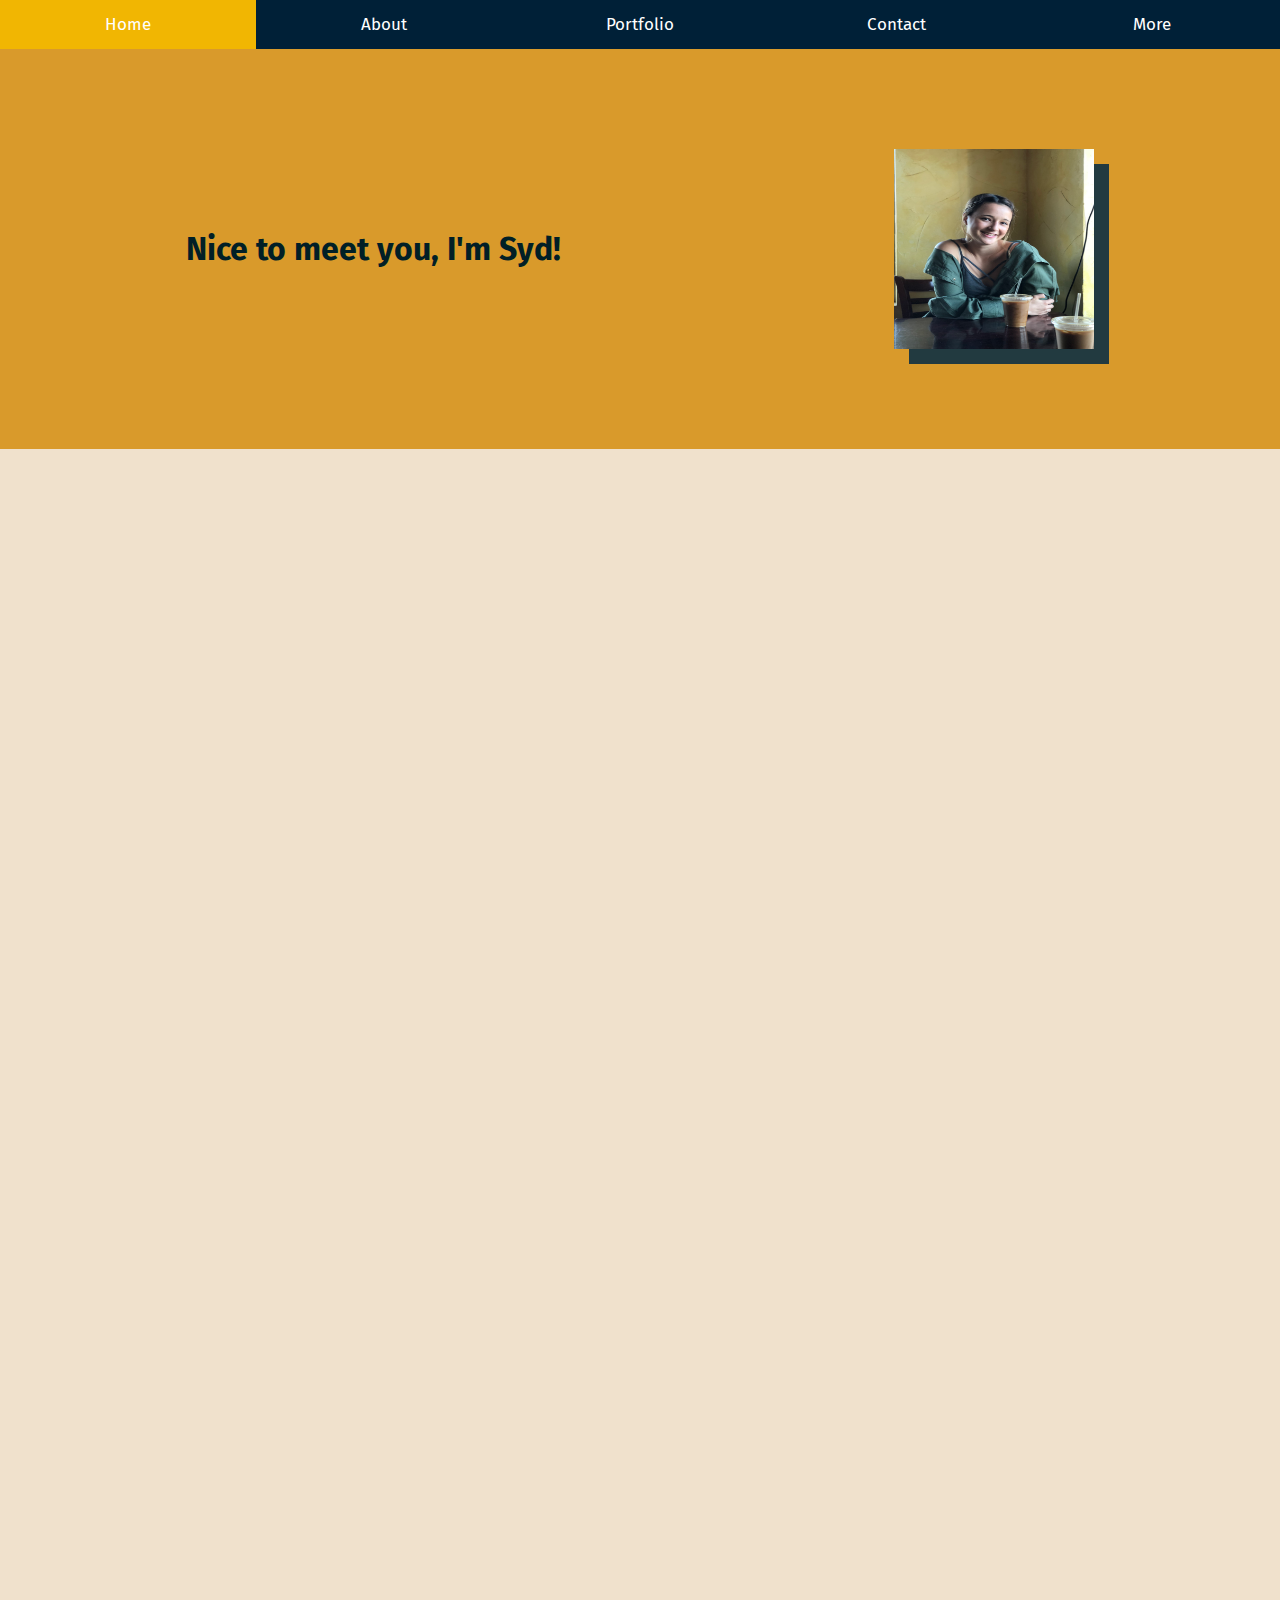
==== index.html @ 57443453 "project 9 init" ====
<!DOCTYPE html>
<head>
    <meta charset="utf-8">
    <meta http-equiv="X-UA-Compatible" content="IE=edge">
    <meta name="viewport" content="width=device-width, initial-scale=1.0">
    <link rel="preconnect" href="https://fonts.googleapis.com">
<link rel="preconnect" href="https://fonts.gstatic.com" crossorigin>
<link href="https://fonts.googleapis.com/css2?family=Fira+Sans:ital,wght@0,100;0,200;0,300;0,400;0,500;0,600;0,700;0,800;0,900;1,100;1,200;1,300;1,400;1,500;1,600;1,700;1,800;1,900&display=swap" rel="stylesheet"> 
<link rel="stylesheet" href="https://cdnjs.cloudflare.com/ajax/libs/font-awesome/4.7.0/css/font-awesome.min.css">
<link href="styles.css" rel="stylesheet">
    <title>Sydney Gallek</title>
  </head>
  <body>
    <nav>
        <a class="home-tab" href="#">Home</a>
        <a class="about-tab" href="#">About</a>
        <a href="#">Portfolio</a>
        <a href="#">Contact</a>
        <a href="#">More</a>
    </nav>

    <div class="container-1"> 
    <h1 class="intro">Nice to meet you, I'm Syd!</h1>

    <img src="images/profile.jpg" alt="picture of Sydney Gallek" class="profile-pic">

</div>
        <!-- About Section -->
<section id="about" class="container reveal">
        <h2>About Me</h2>
    <div class="content-container">
    <p class="content-text">Hey there! I am a junior software developer based in Raleigh, North Carolina.</p>
        <p class="content-text">If you are in need of a beautiful simple website, I would love to help. I look forward to talking to you soon!</p>
    </div>
    </div>
</section>

<!-- Portfolio -->
<section class="container reveal" id="port">
	<h2>My Portfolio</h2>
	<div class="row">

		<div class=" portfolio-card">

		    <img src="images/project-6.png" alt="screenshot of the wheel of success" class="portfolio-item">
            <div class="portfolio-img-desc">
			    <p>Project 6 for my Front End Development training. We created a game show app inspired by Wheel of Fortune with HTML/CSS and functionality by JS.</p>
		    </div>
            <div class="linked">
                <a href="https://github.com/sydneygallek/techdegree-project-6">See it live.</a>
            </div>
	    </div>

        <div class=" portfolio-card">
		    <img src="images/project-5.png" alt="screenshot of the project five photo grid layout of nature landscapes">
            <div class="portfolio-img-desc">
			    <p>Project 5 for my Treehouse Front End Web Development training. We utilized js lightbox to make this page responsive and the images clickable.</p>
		    </div>
            <div class="linked">
                <a href="https://sydneygallek.github.io/techdegree-project-5/">See it live.</a>
            </div>	
	    </div>
        
        <div class=" portfolio-card">
		    <img src="images/project-7.png" alt="screenshot of the webapp I made for Treehouse project 7">
            <div class="portfolio-img-desc">
		    	<p>Project 7 for my Front End Web Development training. This utilized HTML/CSS and used some JS for the responsive aspect.</p>
		    </div>
            <div class="linked">
                <a href="https://sydneygallek.github.io/techdegree-project-7/">See it live</a>
            </div>
	    </div>
        
        <div class=" portfolio-card">
		    <img src="images/project-3.png" alt="screenshot of the webapp I made for Treehouse project 7">
            <div class="portfolio-img-desc">
			    <p>Project 3 for my Front End Web Development training. We learned mobile first HTML/CSS coding with a form.</p>
            </div>	    
            <div class="linked">
                <a href="https://sydneygallek.github.io/treehouse-project-3/">See it live.</a>
            </div>
	    </div>
    </div>
</section>
				
<!-- Contact form -->
<section class="container reveal" id="footer">	
	<h2>Contact Me</h2>
	<div class="contact">
        <p>Sydney Gallek
        <br>
        sydneygallek@gmail.com
        <br>
        (555) 555-5555</p>
	</div>
<!-- Footer -->
<h3 class="text-center">Find me here</h3>
    <div class="socials">
        <a href="#" class="fa fa-facebook"></a>
        <a href="#" class="fa fa-twitter"></a>
        <a href="#" class="fa fa-linkedin"></a>
	</div>

    </section>

    <script type="text/javascript">
        window.addEventListener('scroll', reveal);
    
        function reveal(){
          var reveals = document.querySelectorAll('.reveal');
    
          for(var i = 0; i < reveals.length; i++){
    
            var windowheight = window.innerHeight;
            var revealtop = reveals[i].getBoundingClientRect().top;
            var revealpoint = 150;
    
            if(revealtop < windowheight - revealpoint){
              reveals[i].classList.add('active');
            }
            else{
              reveals[i].classList.remove('active');
            }
          }
        }
        </script>
  </body>
</html>
---- styles.css ----
* {
    box-sizing: border-box;
    margin: 0;
}
html {
    margin: 0;
}
body {
    font-family: fira sans;
    background-color: #F0E1CC;
    width: 100%;
    color:#011F26;
}

img {
    height: 350px;
    width: 300px;
}

p {
    color:#011F26;
}

h2 {
    color:#002037;
    margin-top: 20px;
}

a {
    text-decoration: none;
    color: #223A40;
    font-size: 1.3rem;
}


/*****NAV***/
nav > a {
    display: block;
    color: white;
    text-align: center;
    padding: 14px 16px;
    text-decoration: none;
    font-size: 17px;
    background-color: #002037;
    width: 100%;
}

nav {
    display: flex;
    justify-content: space-around;
    width: 100%;
    text-align: center;
}

nav > a:hover {
    background-color: #F1B602;
}


/****WELCOME AREA***/
.container-1 {
    display: flex;
    background-color:#D99A2B;
    width: 100%;
    align-items: center;
    justify-content: space-around;
    height: 400px;
}

.intro {
    margin-left: 20px;
}

.profile-pic {
    height: 200px;
    width: 200px;
    box-shadow: 15px 15px#223A40;
    margin-right: 20px;
}

/****ABOUT ME****/
#about {
    display: flex;
    flex-direction: column;
}

.content-container {
    display: flex;
    flex-direction: row;
    width: 50%;
    background-color: #fff;
}

.content-text {
    padding: 10px;
}


/****PORTFOLIO****/
#port {
    display: flex;
    flex-direction:column;
    background-color: #DDEDFF;
   }


.row {
    display: flex;
    flex-direction: row;
    flex-wrap: wrap;
    justify-content: space-around;
}

.portfolio-card {
    display: flex;
    flex-direction: column;
    align-items: center;
    justify-content: space-between;
    width: 60%;
    margin: 10px 5px;
}

.portfolio-img-desc {
    background-color:#3B5998;
    margin-top: 16px;
    font-size: .9rem;
    height: 150px;
}

.portfolio-img-desc > p, a{
    color: white;
    padding: 20px;
    text-align: center;
}

.linked {
    background-color: #55ACEE;
    width: 230px;
    text-align: center;
}

/****FOOTER****/


#footer {
    display: flex;
    flex-direction: column;
}


section {
    min-height: 100vh;
    display: flex;
    justify-content: center;
    align-items: center;
}

  section:nth-child(1){
    color: #fff;
  }
  
  section:nth-child(2){
    color: #1D212B;
    background: #fff;
  }
  
  section:nth-child(3){
    color: #fff;
  }
  
  
  section .container{
    margin: 100px;
  }
  
  section h1{
    font-size: 60px;
  }
  
  section h2{
    font-size: 40px;
    text-align: center;
    text-transform: uppercase;
  }
  
  section .row .portfolio-card{
    margin: 20px;
    padding: 20px;
  }
  
  section .cards .portfolio-card h3{
    font-size: 30px;
    text-align: center;
    text-transform: uppercase;
    margin-bottom: 10px;
  }
  
  .reveal{
    position: relative;
    transform: translateY(120px);
    opacity: 0;
    transition: all 1s ease;
  }
  
  .reveal.active{
    transform: translateY(0px);
    opacity: 1;
  }

  .contact {
      text-align: center;
      margin: 20px;
      line-height: 1.5rem;
  }
  .socials {
      display: flex;
  }
  .fa {
    padding: 20px;
    font-size: 30px;
    width: 4rem;
    text-align: center;
    text-decoration: none;
    margin: 10px;
    border-radius: 10px;
  }
  .fa-facebook {
    background: #3B5998;
    color: white;
  }
  .fa-twitter {
    background: #55ACEE;
    color: white;
  }
  .fa-linkedin {
    background: #007bb5;
    color: white;
  }
  
  .fa:hover {
    opacity: 0.7;
  }

.text-center {
    font-size: 1.6rem;
    margin: 20px;
}



/****MEDIAQUERY****/

@media only screen and (min-width: 768px) {
    
    .row {
        flex-direction: row;
    }
    .portfolio-card {
        width: 20%;
    }

}
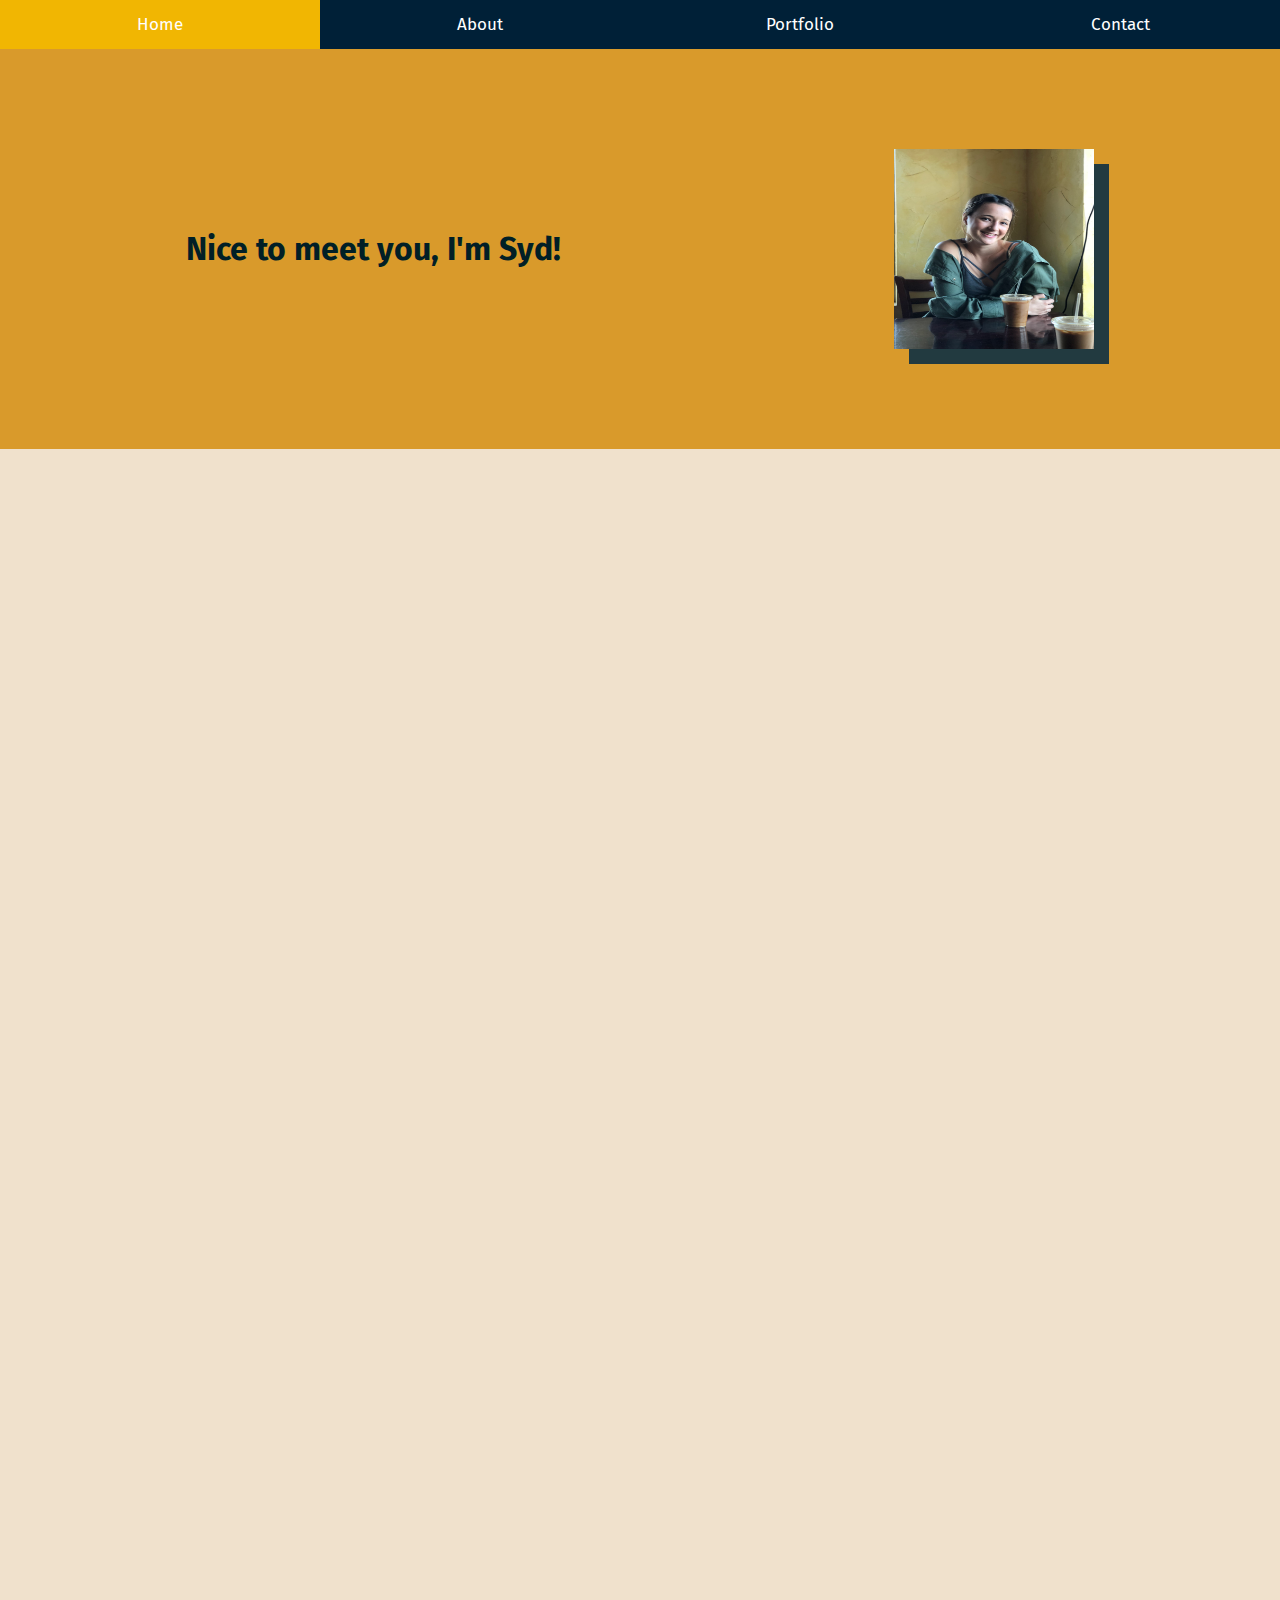
==== commit 6c46c245: "fixed project 7" ====
--- a/index.html
+++ b/index.html
@@ -12,11 +12,10 @@
   </head>
   <body>
     <nav>
-        <a class="home-tab" href="#">Home</a>
-        <a class="about-tab" href="#">About</a>
-        <a href="#">Portfolio</a>
-        <a href="#">Contact</a>
-        <a href="#">More</a>
+        <a class="home-tab" href="#body">Home</a>
+        <a class="about-tab" href="#about">About</a>
+        <a href="#port">Portfolio</a>
+        <a href="#footer">Contact</a>
     </nav>
 
     <div class="container-1"> 
@@ -47,7 +46,7 @@
 			    <p>Project 6 for my Front End Development training. We created a game show app inspired by Wheel of Fortune with HTML/CSS and functionality by JS.</p>
 		    </div>
             <div class="linked">
-                <a href="https://github.com/sydneygallek/techdegree-project-6">See it live.</a>
+                <a href="https://sydneygallek.github.io/techdegree-project-6/">See it live.</a>
             </div>
 	    </div>
 
@@ -67,7 +66,7 @@
 		    	<p>Project 7 for my Front End Web Development training. This utilized HTML/CSS and used some JS for the responsive aspect.</p>
 		    </div>
             <div class="linked">
-                <a href="https://sydneygallek.github.io/techdegree-project-7/">See it live</a>
+                <a href="https://sydneygallek.github.io/project-7/">See it live</a>
             </div>
 	    </div>
         
@@ -77,7 +76,7 @@
 			    <p>Project 3 for my Front End Web Development training. We learned mobile first HTML/CSS coding with a form.</p>
             </div>	    
             <div class="linked">
-                <a href="https://sydneygallek.github.io/treehouse-project-3/">See it live.</a>
+                <a href="https://sydneygallek.github.io/techdegree-project-3/">See it live.</a>
             </div>
 	    </div>
     </div>
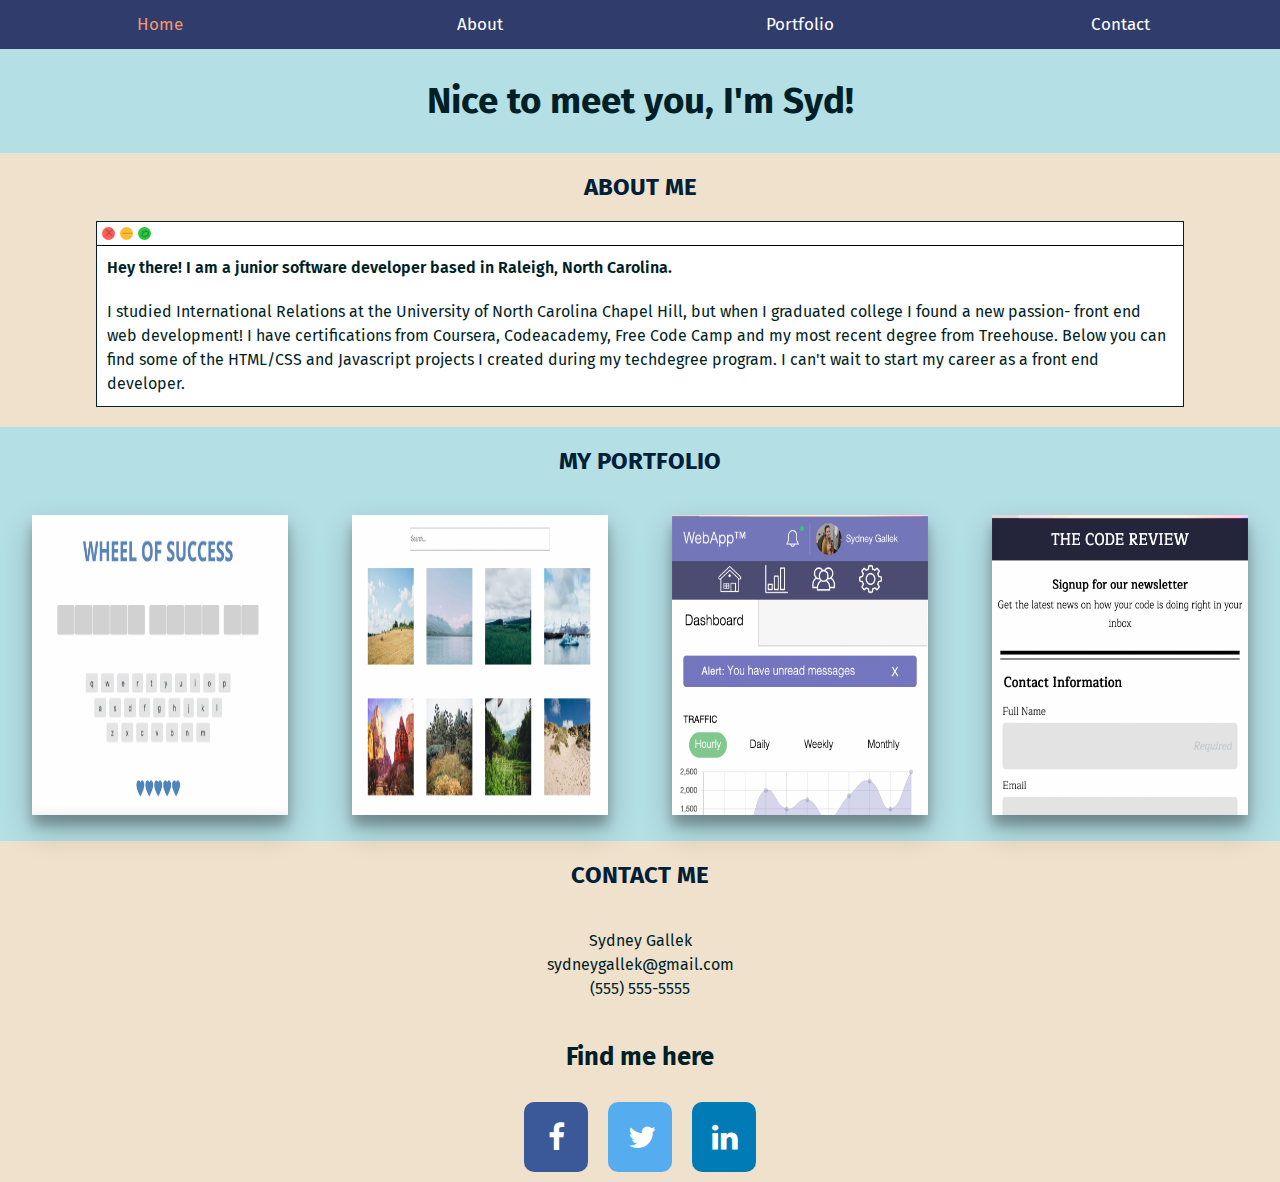
==== commit b1ab6408: "updated portfolio information" ====
--- a/index.html
+++ b/index.html
@@ -1,90 +1,86 @@
 <!DOCTYPE html>
+<html lang="en">
 <head>
+    
     <meta charset="utf-8">
     <meta http-equiv="X-UA-Compatible" content="IE=edge">
     <meta name="viewport" content="width=device-width, initial-scale=1.0">
+    
     <link rel="preconnect" href="https://fonts.googleapis.com">
 <link rel="preconnect" href="https://fonts.gstatic.com" crossorigin>
 <link href="https://fonts.googleapis.com/css2?family=Fira+Sans:ital,wght@0,100;0,200;0,300;0,400;0,500;0,600;0,700;0,800;0,900;1,100;1,200;1,300;1,400;1,500;1,600;1,700;1,800;1,900&display=swap" rel="stylesheet"> 
 <link rel="stylesheet" href="https://cdnjs.cloudflare.com/ajax/libs/font-awesome/4.7.0/css/font-awesome.min.css">
 <link href="styles.css" rel="stylesheet">
     <title>Sydney Gallek</title>
-  </head>
+</head>
   <body>
-    <nav>
-        <a class="home-tab" href="#body">Home</a>
-        <a class="about-tab" href="#about">About</a>
-        <a href="#port">Portfolio</a>
-        <a href="#footer">Contact</a>
-    </nav>
+    
+<!--NAVIGATION-->
 
-    <div class="container-1"> 
+<nav>
+     <a class="home-tab" href="#body">Home</a>
+     <a class="about-tab" href="#about">About</a>
+     <a href="#port">Portfolio</a>
+     <a href="#footer">Contact</a>
+</nav>
+
+<section id="introduction" class="container"> 
+    <div class="intro-container">
     <h1 class="intro">Nice to meet you, I'm Syd!</h1>
+    </div>
+</section>
 
-    <img src="images/profile.jpg" alt="picture of Sydney Gallek" class="profile-pic">
-
-</div>
-        <!-- About Section -->
-<section id="about" class="container reveal">
+<!--ABOUT-->
+<section id="about" class="container">
         <h2>About Me</h2>
     <div class="content-container">
-    <p class="content-text">Hey there! I am a junior software developer based in Raleigh, North Carolina.</p>
-        <p class="content-text">If you are in need of a beautiful simple website, I would love to help. I look forward to talking to you soon!</p>
-    </div>
+        <div class="browser-bar">
+            <div class="circle-1"><p>&#10005;</p></div>
+            <div class="circle-2"><p>|<p></div>
+            <div class="circle-3"><p class="up">&#10094;</p><p class="down">&#10095;</p></div>
+        </div>
+    <p class="content-first">Hey there! I am a junior software developer based in Raleigh, North Carolina.</p>
+    <p class="content-text">I studied International Relations at the University of North Carolina Chapel Hill, but when I graduated college I found a new passion- front end web development! I have certifications from Coursera, Codeacademy, Free Code Camp and my most recent degree from Treehouse. Below you can find some of the HTML/CSS and Javascript projects I created during my techdegree program. I can't wait to start my career as a front end developer.
+    </p>
+
     </div>
 </section>
 
 <!-- Portfolio -->
-<section class="container reveal" id="port">
+<section class="container" id="port">
 	<h2>My Portfolio</h2>
 	<div class="row">
-
-		<div class=" portfolio-card">
-
-		    <img src="images/project-6.png" alt="screenshot of the wheel of success" class="portfolio-item">
+        <div class="portfolio-card">
+                <img src="images/project-6.png" alt="screenshot of the wheel of success" class="portfolio-item">
             <div class="portfolio-img-desc">
-			    <p>Project 6 for my Front End Development training. We created a game show app inspired by Wheel of Fortune with HTML/CSS and functionality by JS.</p>
-		    </div>
-            <div class="linked">
-                <a href="https://sydneygallek.github.io/techdegree-project-6/">See it live.</a>
+                <h3>Wheel of Success</h3>
             </div>
+        </div> 
+        <div class="portfolio-card">
+            <a href="https://sydneygallek.github.io/techdegree-project-5/"><img src="images/project-5.png" alt="screenshot of the project five photo grid layout of nature landscapes"></a>
+        <div class="portfolio-img-desc">
+            <h3>Photo Gallery</h3>
+		</div>
 	    </div>
-
         <div class=" portfolio-card">
-		    <img src="images/project-5.png" alt="screenshot of the project five photo grid layout of nature landscapes">
-            <div class="portfolio-img-desc">
-			    <p>Project 5 for my Treehouse Front End Web Development training. We utilized js lightbox to make this page responsive and the images clickable.</p>
-		    </div>
-            <div class="linked">
-                <a href="https://sydneygallek.github.io/techdegree-project-5/">See it live.</a>
-            </div>	
+		    <a href="https://sydneygallek.github.io/project-7/"><img src="images/project-7.png" alt="screenshot of the webapp I made for Treehouse project 7"></a>
+        <div class="portfolio-img-desc">
+            <h3>WebApp</h3>
+		</div>
 	    </div>
         
         <div class=" portfolio-card">
-		    <img src="images/project-7.png" alt="screenshot of the webapp I made for Treehouse project 7">
-            <div class="portfolio-img-desc">
-		    	<p>Project 7 for my Front End Web Development training. This utilized HTML/CSS and used some JS for the responsive aspect.</p>
-		    </div>
-            <div class="linked">
-                <a href="https://sydneygallek.github.io/project-7/">See it live</a>
-            </div>
-	    </div>
-        
-        <div class=" portfolio-card">
-		    <img src="images/project-3.png" alt="screenshot of the webapp I made for Treehouse project 7">
-            <div class="portfolio-img-desc">
-			    <p>Project 3 for my Front End Web Development training. We learned mobile first HTML/CSS coding with a form.</p>
-            </div>	    
-            <div class="linked">
-                <a href="https://sydneygallek.github.io/techdegree-project-3/">See it live.</a>
-            </div>
+		    <a href="https://sydneygallek.github.io/techdegree-project-3/"><img src="images/project-3.png" alt="screenshot of the webapp I made for Treehouse project 7"></a>
+        <div class="portfolio-img-desc">
+			<h3>Signup Form</h3>
+        </div>
 	    </div>
     </div>
 </section>
 				
-<!-- Contact form -->
-<section class="container reveal" id="footer">	
-	<h2>Contact Me</h2>
+<!--FOOTER-->
+<section class="container" id="footer">	
+<h2>Contact Me</h2>
 	<div class="contact">
         <p>Sydney Gallek
         <br>
@@ -92,36 +88,12 @@
         <br>
         (555) 555-5555</p>
 	</div>
-<!-- Footer -->
 <h3 class="text-center">Find me here</h3>
     <div class="socials">
         <a href="#" class="fa fa-facebook"></a>
         <a href="#" class="fa fa-twitter"></a>
         <a href="#" class="fa fa-linkedin"></a>
 	</div>
-
-    </section>
-
-    <script type="text/javascript">
-        window.addEventListener('scroll', reveal);
-    
-        function reveal(){
-          var reveals = document.querySelectorAll('.reveal');
-    
-          for(var i = 0; i < reveals.length; i++){
-    
-            var windowheight = window.innerHeight;
-            var revealtop = reveals[i].getBoundingClientRect().top;
-            var revealpoint = 150;
-    
-            if(revealtop < windowheight - revealpoint){
-              reveals[i].classList.add('active');
-            }
-            else{
-              reveals[i].classList.remove('active');
-            }
-          }
-        }
-        </script>
-  </body>
+</section>
+</body>
 </html>
--- a/styles.css
+++ b/styles.css
@@ -4,6 +4,7 @@
 }
 html {
     margin: 0;
+    width: 100%;
 }
 body {
     font-family: fira sans;
@@ -13,9 +14,10 @@
 }
 
 img {
-    height: 350px;
-    width: 300px;
-}
+ width: 100%;
+ height: 300px;
+}
+
 
 p {
     color:#011F26;
@@ -23,13 +25,20 @@
 
 h2 {
     color:#002037;
+    margin-bottom: 20px;
     margin-top: 20px;
 }
 
+h3 {
+  font-size: 1.7rem;
+  margin: 0;
+  padding: 0;
+}
+
 a {
-    text-decoration: none;
-    color: #223A40;
-    font-size: 1.3rem;
+  text-decoration: none;
+  color: #223A40;
+  font-size: 1.3rem;
 }
 
 
@@ -41,151 +50,240 @@
     padding: 14px 16px;
     text-decoration: none;
     font-size: 17px;
-    background-color: #002037;
+    background-color: #303C6C;
     width: 100%;
 }
 
 nav {
-    display: flex;
-    justify-content: space-around;
+
     width: 100%;
     text-align: center;
 }
 
 nav > a:hover {
-    background-color: #F1B602;
+    color: #F4976C;
 }
 
 
 /****WELCOME AREA***/
-.container-1 {
-    display: flex;
-    background-color:#D99A2B;
+#introduction {
+    display: flex;
+    background-color: #B4DFE5;
     width: 100%;
     align-items: center;
-    justify-content: space-around;
-    height: 400px;
 }
 
 .intro {
-    margin-left: 20px;
-}
-
-.profile-pic {
-    height: 200px;
-    width: 200px;
-    box-shadow: 15px 15px#223A40;
-    margin-right: 20px;
+  padding: 15px;
+  font-size: 50px;
+  margin: 15px;
 }
 
 /****ABOUT ME****/
 #about {
     display: flex;
     flex-direction: column;
+    margin-bottom: 20px;
+
 }
 
 .content-container {
     display: flex;
-    flex-direction: row;
-    width: 50%;
+    flex-direction: column;
+    width: 85%;
     background-color: #fff;
+    border:1px solid #002037;
+}
+
+.browser-bar {
+  display: flex;
+  flex-direction: row;
+  background-color: white;
+  border-bottom: 1px solid black;
+  height: 1.5rem;
+  align-items: center;
+  justify-content: flex-start;
+  padding: 5px;
+}
+
+.circle-1 {
+  height: 13px;
+  width: 13px;
+  border-radius: 50%;
+  background-color: #fe5e57;
+}
+
+.circle-1 > p {
+  color: #be4943;
+  padding-left: 3.2px;
+  font-size: .75rem;
+
+  margin: -1px;
+}
+
+.circle-2 {
+  height: 13px;
+  width: 13px;
+  border-radius: 50%;
+  background-color: #febc2e;
+  margin: 0px 5px;
+}
+
+.circle-2 > p {
+  transform: rotate(90deg);
+  color: #cf9925;
+  font-size: .7rem;
+  margin-top: 3.8px;
+}
+
+.circle-3 {
+  height: 13px;
+  width: 13px;
+  border-radius: 50%;
+  background-color: #29c83f;
+}
+
+.up {
+  transform: rotate(45deg);
+  color: #239933;
+  font-size: .5rem;
+  padding: 2px;
+}
+
+.down{
+  transform: rotate(45deg);
+  color: #239933;
+  font-size: .5rem;
+  padding: 1px;
+  margin-right: -26px;
 }
 
 .content-text {
     padding: 10px;
-}
-
+    line-height: 1.5rem;
+}
+
+.content-first {
+  font-weight: 600;
+  padding: 10px;
+  line-height: 1.5rem;
+
+}
 
 /****PORTFOLIO****/
 #port {
-    display: flex;
-    flex-direction:column;
-    background-color: #DDEDFF;
-   }
+  display: flex;
+  flex-direction:column;
+  background-color: #B4DFE5;
+}
 
 
 .row {
-    display: flex;
-    flex-direction: row;
-    flex-wrap: wrap;
-    justify-content: space-around;
+  display: flex;
+  flex-direction: row;
+  flex-wrap: wrap;
+  justify-content: space-around;
+  width: 100%;
 }
 
 .portfolio-card {
+  display: flex;
+  flex-direction: column;
+  align-items: center;
+  justify-content: space-between;
+  position: relative;
+  max-width: 350px;
+  width: 90%;
+  margin: auto;
+  position: relative;
+}
+
+.portfolio-card::after {
+  content: "";
+  position: absolute;
+  top: 0;
+  left: 0;
+  width: 100%;
+  height: 100%;
+  background: rgba(4, 7, 17, 0.932);
+  z-index: 2;
+  opacity: 0;
+}
+
+.portfolio-card:hover::after {
+  opacity: 1;
+}
+
+.portfolio-card img {
+  width: 100%;
+  box-shadow: 0 14px 28px rgba(0,0,0,0.25), 0 10px 10px rgba(0,0,0,0.22);
+}
+
+.portfolio-img-desc {
+  position: absolute;
+  top: 50%;
+  left: 30%;
+  transform: translate(-50%, -50%);
+  transition: all 0.3s ease-in-out;
+  color: #fff;
+  text-align: center;
+  font-weight: bolder;
+  z-index: 5;
+  opacity: 0;
+}
+
+.portfolio-card:hover .portfolio-img-desc  {
+  opacity: 1;
+  left: 50%;
+}
+
+/***  {
+  display: flex;
+  flex-direction: column;
+  font-size: .9rem;
+  align-items: flex-start;
+  padding: 10px;
+  background-color: #F4976C;
+
+}->***/
+
+.portfolio-img-desc > p, a{
+    color: BLACK;
+    text-align: left;
+}
+
+.portfolio-wrapper {
+  display: flex;
+  flex-direction: column;
+  align-items: center;
+  width: 100%;
+  padding: 20px;
+}
+
+
+/****FOOTER****/
+
+
+#footer {
     display: flex;
     flex-direction: column;
-    align-items: center;
-    justify-content: space-between;
-    width: 60%;
-    margin: 10px 5px;
-}
-
-.portfolio-img-desc {
-    background-color:#3B5998;
-    margin-top: 16px;
-    font-size: .9rem;
-    height: 150px;
-}
-
-.portfolio-img-desc > p, a{
-    color: white;
-    padding: 20px;
-    text-align: center;
-}
-
-.linked {
-    background-color: #55ACEE;
-    width: 230px;
-    text-align: center;
-}
-
-/****FOOTER****/
-
-
-#footer {
-    display: flex;
-    flex-direction: column;
-}
-
+    justify-content: flex-start;
+}
 
 section {
-    min-height: 100vh;
     display: flex;
     justify-content: center;
     align-items: center;
 }
 
-  section:nth-child(1){
-    color: #fff;
-  }
-  
-  section:nth-child(2){
-    color: #1D212B;
-    background: #fff;
-  }
-  
-  section:nth-child(3){
-    color: #fff;
-  }
-  
-  
-  section .container{
-    margin: 100px;
-  }
-  
-  section h1{
-    font-size: 60px;
-  }
-  
-  section h2{
-    font-size: 40px;
-    text-align: center;
-    text-transform: uppercase;
-  }
+
+section h2{
+  text-align: center;
+  text-transform: uppercase;
+}
   
   section .row .portfolio-card{
     margin: 20px;
-    padding: 20px;
   }
   
   section .cards .portfolio-card h3{
@@ -195,18 +293,6 @@
     margin-bottom: 10px;
   }
   
-  .reveal{
-    position: relative;
-    transform: translateY(120px);
-    opacity: 0;
-    transition: all 1s ease;
-  }
-  
-  .reveal.active{
-    transform: translateY(0px);
-    opacity: 1;
-  }
-
   .contact {
       text-align: center;
       margin: 20px;
@@ -252,6 +338,27 @@
 
 @media only screen and (min-width: 768px) {
     
+
+    
+    nav {
+      display: flex;
+      justify-content: space-around;
+    }
+
+    .intro {
+      padding: 15px;
+      margin: 15px;
+      font-size: 2.3rem;
+    }
+    .profile-pic {
+      width: 370px;
+      height: 300px;
+    }
+    
+    .container-1 {
+      justify-content: space-evenly;
+    }
+
     .row {
         flex-direction: row;
     }
@@ -259,4 +366,9 @@
         width: 20%;
     }
 
+    #footer {
+      display: flex;
+      flex-direction: column;
+    }
+
 }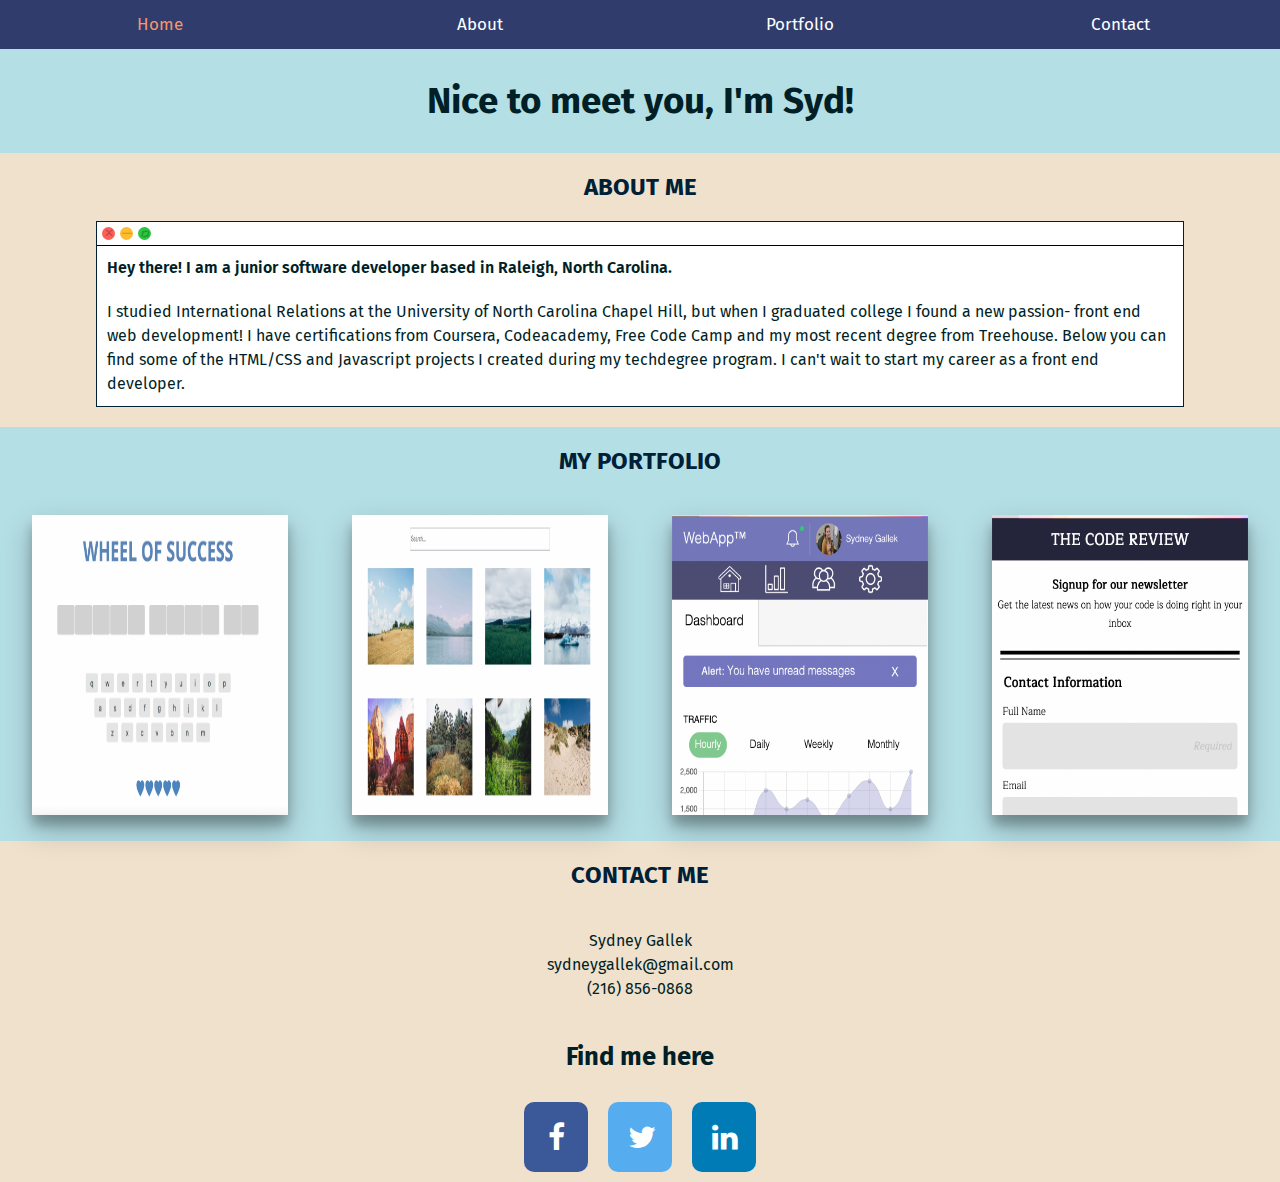
==== commit a503f47b: "updated index.html" ====
--- a/index.html
+++ b/index.html
@@ -86,13 +86,13 @@
         <br>
         sydneygallek@gmail.com
         <br>
-        (555) 555-5555</p>
+        (216) 856-0868</p>
 	</div>
 <h3 class="text-center">Find me here</h3>
     <div class="socials">
-        <a href="#" class="fa fa-facebook"></a>
-        <a href="#" class="fa fa-twitter"></a>
-        <a href="#" class="fa fa-linkedin"></a>
+        <a href="https://www.facebook.com/MaginnisHoward/" class="fa fa-facebook"></a>
+        <a href="https://twitter.com/MaginnisHoward" class="fa fa-twitter"></a>
+        <a href="https://www.linkedin.com/in/sydney-gallek/" class="fa fa-linkedin"></a>
 	</div>
 </section>
 </body>
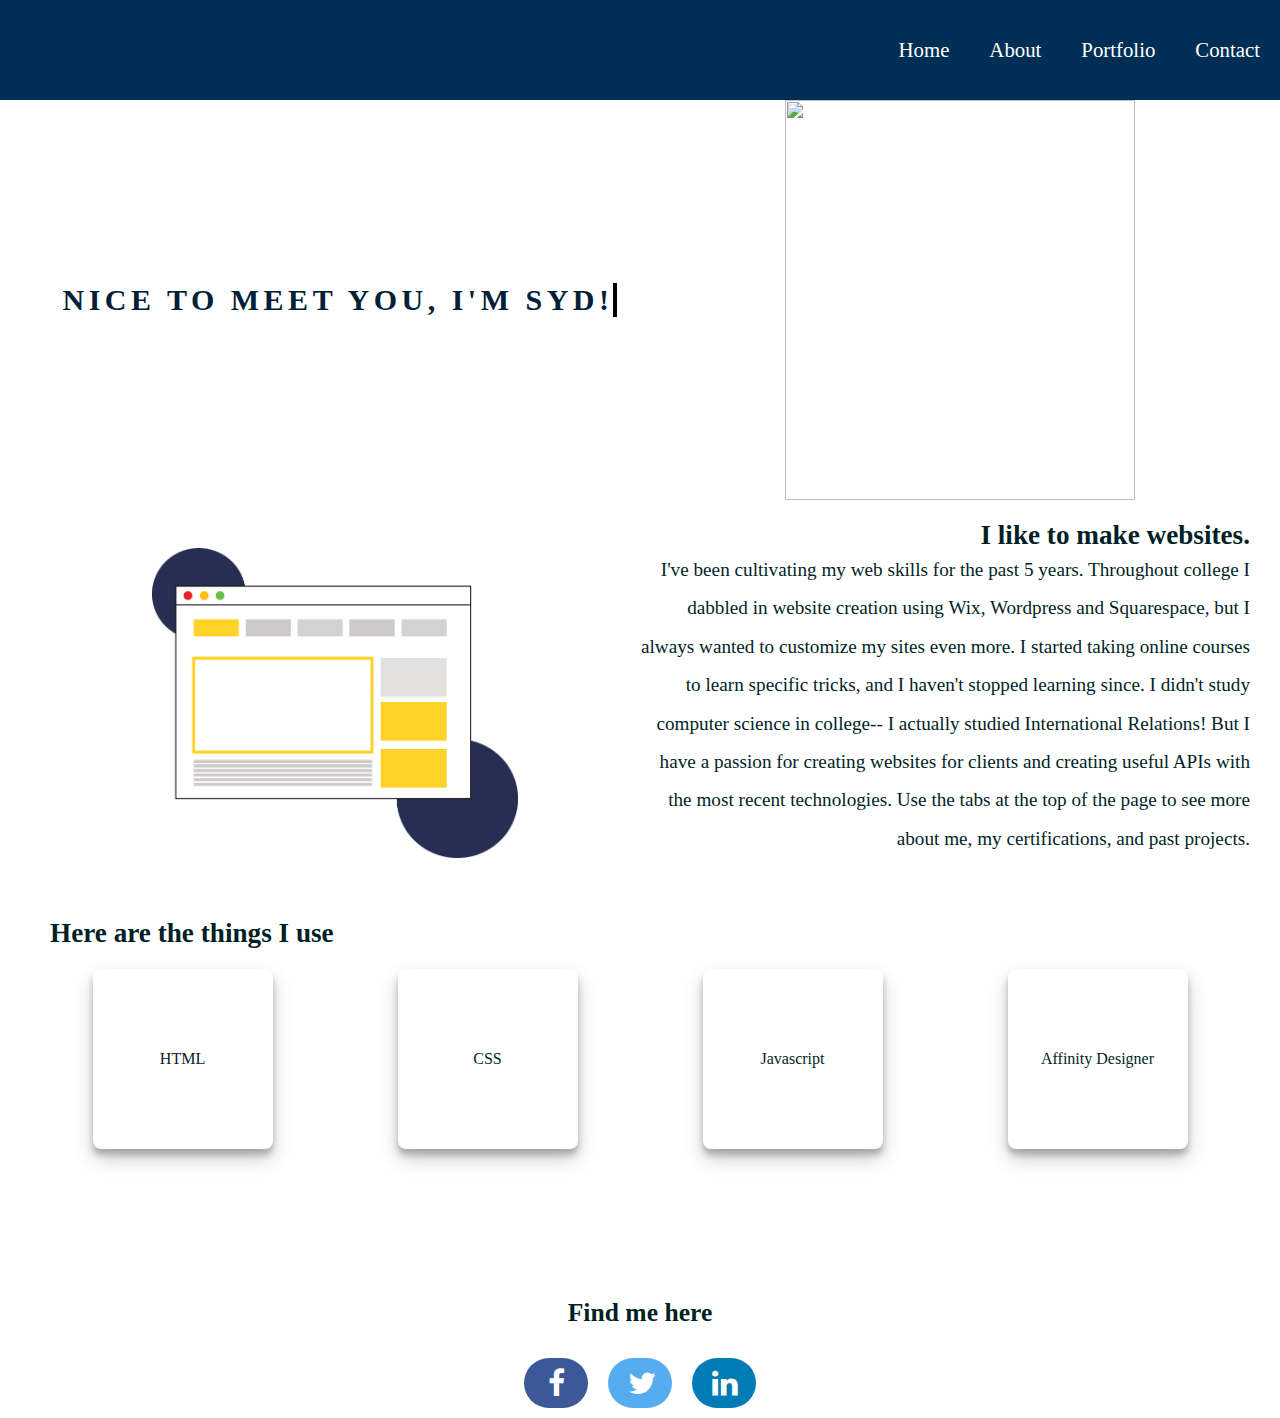
==== commit afc1a269: "updated styles and site format" ====
--- a/index.html
+++ b/index.html
@@ -1,93 +1,155 @@
 <!DOCTYPE html>
 <html lang="en">
 <head>
-    
     <meta charset="utf-8">
     <meta http-equiv="X-UA-Compatible" content="IE=edge">
     <meta name="viewport" content="width=device-width, initial-scale=1.0">
-    
     <link rel="preconnect" href="https://fonts.googleapis.com">
-<link rel="preconnect" href="https://fonts.gstatic.com" crossorigin>
-<link href="https://fonts.googleapis.com/css2?family=Fira+Sans:ital,wght@0,100;0,200;0,300;0,400;0,500;0,600;0,700;0,800;0,900;1,100;1,200;1,300;1,400;1,500;1,600;1,700;1,800;1,900&display=swap" rel="stylesheet"> 
-<link rel="stylesheet" href="https://cdnjs.cloudflare.com/ajax/libs/font-awesome/4.7.0/css/font-awesome.min.css">
-<link href="styles.css" rel="stylesheet">
+    <link rel="preconnect" href="https://fonts.gstatic.com" crossorigin>
+    <link href="https://fonts.googleapis.com/css2?family=Fira+Sans:ital,wght@0,100;0,200;0,300;0,400;0,500;0,600;0,700;0,800;0,900;1,100;1,200;1,300;1,400;1,500;1,600;1,700;1,800;1,900&display=swap" rel="stylesheet"> 
+    <link rel="stylesheet" href="https://cdnjs.cloudflare.com/ajax/libs/font-awesome/4.7.0/css/font-awesome.min.css">
+    <link href="styles.css" rel="stylesheet">
     <title>Sydney Gallek</title>
 </head>
-  <body>
-    
+<body>   
 <!--NAVIGATION-->
-
 <nav>
-     <a class="home-tab" href="#body">Home</a>
-     <a class="about-tab" href="#about">About</a>
-     <a href="#port">Portfolio</a>
-     <a href="#footer">Contact</a>
+    <div class="leftnav">
+       
+    </div>
+    <div class="rightnav">
+        <a href='index.html'>Home</a>
+        <a href="about.html">About</a>
+        <a href="portfolio.html">Portfolio</a>
+        <a href="contact.html">Contact</a>
+    </div>
 </nav>
 
+<!--INTRODUCTION-->
 <section id="introduction" class="container"> 
     <div class="intro-container">
-    <h1 class="intro">Nice to meet you, I'm Syd!</h1>
+    <h2 class="intro">Nice to meet you, I'm Syd!</h2>
     </div>
+    <div class="image-container">
+    <img class="first-image" src="images/first-section.png">
+</div>
 </section>
+			
+<!--<section class="skills">
+    <div class="skills-container">
+        <div class="left-container">
+        <div id="html" class="hide">
+            <svg id="carrot-open" class="hide" width="50%" height="10%" viewBox="0 0 319 113" version="1.1" xmlns="http://www.w3.org/2000/svg" xmlns:xlink="http://www.w3.org/1999/xlink" xml:space="preserve" xmlns:serif="http://www.serif.com/" style="fill-rule:evenodd;clip-rule:evenodd;stroke-miterlimit:2;">
+                <g transform="matrix(1,0,0,1,-2450.93,-4542.75)">
+                    <g transform="matrix(-0.000322837,-0.0659921,0.0460986,-0.000225517,2316.29,4815.03)">
+                        <path d="M2514,4704L3259,3095L4004,4704" style="fill:none;stroke:black;stroke-width:109.8px;"/>
+                    </g>
+                    <g transform="matrix(0.000322837,-0.0659921,-0.0460986,-0.000225517,2903.95,4815.03)">
+                        <path d="M2514,4704L3259,3095L4004,4704" style="fill:none;stroke:black;stroke-width:109.8px;"/>
+                    </g>
+                    <g transform="matrix(0.934594,0,0,1,142.158,-4.01505)">
+                        <text x="2585px" y="4647.93px" style="font-family:'PingFangHK-Light', 'PingFang HK', sans-serif;font-weight:300;font-size:123.672px;">h1</text>
+                    </g>
+                </g>
+            </svg>
+            
+            <span id='H'>H</span><span id='T'>T</span><span id='M'>M</span><span id='L'>L</span>
 
-<!--ABOUT-->
-<section id="about" class="container">
-        <h2>About Me</h2>
-    <div class="content-container">
-        <div class="browser-bar">
-            <div class="circle-1"><p>&#10005;</p></div>
-            <div class="circle-2"><p>|<p></div>
-            <div class="circle-3"><p class="up">&#10094;</p><p class="down">&#10095;</p></div>
+            <svg id="carrot-close" class="hide" width="50%" height="10%" viewBox="0 0 340 118" version="1.1" xmlns="http://www.w3.org/2000/svg" xmlns:xlink="http://www.w3.org/1999/xlink" xml:space="preserve" xmlns:serif="http://www.serif.com/" style="fill-rule:evenodd;clip-rule:evenodd;stroke-miterlimit:2;">
+                <g transform="matrix(1,0,0,1,-3623.34,-4458.7)">
+                    <g transform="matrix(1,0,0,1,1172.41,-79.1593)">
+                        <g transform="matrix(-0.000322837,-0.0659921,0.0460986,-0.000225517,2316.29,4815.03)">
+                            <path d="M2514,4704L3259,3095L4004,4704" style="fill:none;stroke:black;stroke-width:109.8px;"/>
+                        </g>
+                        <g transform="matrix(0.000322837,-0.0659921,-0.0460986,-0.000225517,2924.95,4810.88)">
+                            <path d="M2514,4704L3259,3095L4004,4704" style="fill:none;stroke:black;stroke-width:109.8px;"/>
+                        </g>
+                        <g transform="matrix(0.934594,0,0,1,120.98,-8.65707)">
+                            <text x="2585px" y="4647.93px" style="font-family:'PingFangHK-Light', 'PingFang HK', sans-serif;font-weight:300;font-size:123.672px;">/h1</text>
+                        </g>
+                    </g>
+                </g>
+            </svg>
+            
         </div>
-    <p class="content-first">Hey there! I am a junior software developer based in Raleigh, North Carolina.</p>
-    <p class="content-text">I studied International Relations at the University of North Carolina Chapel Hill, but when I graduated college I found a new passion- front end web development! I have certifications from Coursera, Codeacademy, Free Code Camp and my most recent degree from Treehouse. Below you can find some of the HTML/CSS and Javascript projects I created during my techdegree program. I can't wait to start my career as a front end developer.
-    </p>
+        
+        <div id="css">
+            <p id="css-open" class="hide">.className{</p>
+            CSS
+            <p id="css-close" class="hide">}</p>
+        </div>
+        
+        <div id="js">
+            <p id="js-open" class="hide">console.log(</p>
+            JavaScript
+            <p id="js-close" class="hide">)</p>
+        </div>
+    </div>
 
+</div>
+</section>
+-->
+<!--<section class="skills-dropdown">
+
+<div class="languages">
+    <div id="flip">
+        <p>Click Me</p>
     </div>
+    
+    <div id="panel">
+        <div id="html">
+            <span id='H'>H</span><span id='T'>T</span><span id='M'>M</span><span id='L'>L</span>
+        </div>
+            <div id="css">
+                <p>CSS</p>
+            </div>
+            
+            <div id="js">
+               <p>JavaScript</p>
+            </div>
+        </div>
+    </div>
+</div>
+
+</section>-->
+
+<section class="second-section">
+    <div class="what-i-do">
+    <div class="what-i-do-left">
+        <img class="second-section-img" src="images/second.png">
+    </div>
+    <div class="what-i-do-right">
+    <h3>I like to make websites.</h3>
+    <p>I've been cultivating my web skills for the past 5 years. 
+    Throughout college I dabbled in website creation using Wix, Wordpress and Squarespace, but I always wanted to customize my sites even more. 
+    I started taking online courses to learn specific tricks, and I haven't stopped learning since. 
+    I didn't study computer science in college-- I actually studied International Relations! 
+    But I have a passion for creating websites for clients and creating useful APIs with the most recent technologies. 
+    Use the tabs at the top of the page to see more about me, my certifications, and past projects.</p>
+</div>
+</div>  
+    <div class="why-i-do-it">
+        <h3>Here are the things I use</h3>
+
+    
+    <div class="i-like-to-use">
+        <div class="box">
+           HTML
+        </div>
+        <div class="box">
+            CSS
+        </div>
+        <div class="box">
+            Javascript
+        </div>
+        <div class="box">
+            Affinity Designer
+        </div>
+    </div>
+</div>
 </section>
-
-<!-- Portfolio -->
-<section class="container" id="port">
-	<h2>My Portfolio</h2>
-	<div class="row">
-        <div class="portfolio-card">
-                <img src="images/project-6.png" alt="screenshot of the wheel of success" class="portfolio-item">
-            <div class="portfolio-img-desc">
-                <h3>Wheel of Success</h3>
-            </div>
-        </div> 
-        <div class="portfolio-card">
-            <a href="https://sydneygallek.github.io/techdegree-project-5/"><img src="images/project-5.png" alt="screenshot of the project five photo grid layout of nature landscapes"></a>
-        <div class="portfolio-img-desc">
-            <h3>Photo Gallery</h3>
-		</div>
-	    </div>
-        <div class=" portfolio-card">
-		    <a href="https://sydneygallek.github.io/project-7/"><img src="images/project-7.png" alt="screenshot of the webapp I made for Treehouse project 7"></a>
-        <div class="portfolio-img-desc">
-            <h3>WebApp</h3>
-		</div>
-	    </div>
-        
-        <div class=" portfolio-card">
-		    <a href="https://sydneygallek.github.io/techdegree-project-3/"><img src="images/project-3.png" alt="screenshot of the webapp I made for Treehouse project 7"></a>
-        <div class="portfolio-img-desc">
-			<h3>Signup Form</h3>
-        </div>
-	    </div>
-    </div>
-</section>
-				
 <!--FOOTER-->
 <section class="container" id="footer">	
-<h2>Contact Me</h2>
-	<div class="contact">
-        <p>Sydney Gallek
-        <br>
-        sydneygallek@gmail.com
-        <br>
-        (216) 856-0868</p>
-	</div>
 <h3 class="text-center">Find me here</h3>
     <div class="socials">
         <a href="https://www.facebook.com/MaginnisHoward/" class="fa fa-facebook"></a>
@@ -95,5 +157,9 @@
         <a href="https://www.linkedin.com/in/sydney-gallek/" class="fa fa-linkedin"></a>
 	</div>
 </section>
+
+<script src="https://ajax.googleapis.com/ajax/libs/jquery/3.1.0/jquery.min.js"></script>
+<script src="js/scripts.js"></script>
+
 </body>
 </html>
--- a/styles.css
+++ b/styles.css
@@ -7,20 +7,19 @@
     width: 100%;
 }
 body {
-    font-family: fira sans;
-    background-color: #F0E1CC;
-    width: 100%;
+    font-family: futura;
     color:#011F26;
 }
 
 img {
- width: 100%;
- height: 300px;
-}
-
+  height:100px;
+  width:50px;
+}
 
 p {
     color:#011F26;
+    font-size:1.2rem;
+    line-height: 2;
 }
 
 h2 {
@@ -39,10 +38,32 @@
   text-decoration: none;
   color: #223A40;
   font-size: 1.3rem;
+  padding: 10px 20px;
 }
 
 
 /*****NAV***/
+
+nav {
+  display: flex;
+  flex-direction: flex-start;
+  width: 100%;
+  align-items: center;
+  background-color: #002E54;
+  height:100px;
+}
+
+.leftnav {
+  display: flex;
+  width: 100%;
+}
+
+.rightnav {
+  display: flex;
+  justify-content: flex-end;
+  width: 100%;
+}
+
 nav > a {
     display: block;
     color: white;
@@ -50,15 +71,10 @@
     padding: 14px 16px;
     text-decoration: none;
     font-size: 17px;
-    background-color: #303C6C;
     width: 100%;
 }
 
-nav {
-
-    width: 100%;
-    text-align: center;
-}
+
 
 nav > a:hover {
     color: #F4976C;
@@ -68,16 +84,199 @@
 /****WELCOME AREA***/
 #introduction {
     display: flex;
-    background-color: #B4DFE5;
     width: 100%;
+    height: 400px;
     align-items: center;
+    justify-content: flex-start;
 }
 
 .intro {
-  padding: 15px;
+  overflow: hidden; /* Ensures the content is not revealed until the animation */
+  border-right: .15em solid black;
+  white-space: nowrap; 
+  margin: 0 auto; 
+  padding-left: 40px;
+  letter-spacing: .15em; 
+  animation: 
+    typing 3.5s steps(26, end),
+    blink-caret .75s step-end infinite;
+  font-size: 30px;
+}
+
+@keyframes typing {
+  from { width: 0 }
+  to { width: 100% }
+}
+
+
+@keyframes blink-caret {
+  from, to { border-color: transparent }
+  50% { border-color: black; }
+}
+
+.logo {
+  width: 200px;
+  height: 170px;
+}
+
+.intro-container {
+  display: flex;
+  width: 50%;
+  align-items: center;
+  justify-content: space-evenly;
+}
+
+.image-container {
+  display: flex;
+  width: 50%;
+  justify-content: center;
+}
+
+.first-image {
+  height: 400px;
+  width: 350px;
+}
+
+.second-section{
+  display:flex;
+  flex-direction: column;
+  justify-content: start;
+}
+
+.second-section-img {
+  width: 60%;
+  height: 50%;
+}
+
+.what-i-do {
+  width:100%;
+  padding: 20px 30px;
+  display: flex;
+  align-items: flex-end;
+  text-align: end;
+}
+
+.what-i-do-left {
+  display: flex;
+  align-items: center;
+  justify-content: center;
+  width: 50%;
+}
+
+.what-i-do-right {
+  width: 50%;
+}
+
+.why-i-do-it {
+  width:100%;
+  height:400px;
+  padding: 20px 30px;
+  display: flex;
+  flex-direction: column;
+}
+.why-i-do-it > h3 {
+  padding: 20px;
+}
+.i-like-to-use {
+  display: flex;
+  justify-content: space-around;
+}
+
+.box {
+  display: flex;
+  align-items: center;
+  height: 180px;
+  width: 180px;
+  border-radius: 8px;
+  box-shadow: rgba(0, 0, 0, 0.19) 0px 10px 20px, rgba(0, 0, 0, 0.23) 0px 6px 6px;
+  justify-content: center;
+}
+
+/****SKILLS****/
+.skills-container {
+  width: 100%;
+  display: flex;
+}
+
+.left-container {
+  display: flex;
+  width:100%;
+}
+
+#html, #css, #js{
+  display: flex;
+  align-items: center;
+  justify-content: center;
+  width: 33%;
+  text-align: center;
+  border: 1px solid black;
+  height: 200px;
+  transition: width 2s, height 4s;
+  font-size: 40px;
+}
+
+.hide {
+  display: none;
+}
+
+#html.permahover {
   font-size: 50px;
-  margin: 15px;
-}
+}
+#css.permahover {
+  display: flex;
+  flex-direction: column;
+}
+#js.permahover {
+  background-color:#A1C7E0;
+}
+#carrot-open.permahover {
+  display: inline-block;
+  width: 10%;
+  animation: fadeIn 2s;
+}
+
+#carrot-close.permahover {
+  display: inline-block;
+  width: 10%;
+  animation: fadeIn 3s;
+}
+
+@keyframes fadeIn {
+  0% {opacity:0;}
+  100% {opacity:1;}
+}
+
+#html-text {
+  background-color:#cf9925;
+}
+
+.languages {
+  display: flex;
+  flex-direction: column;
+  height: 100%;
+  width: 100%;
+  font-size:1.4rem;
+  text-align: center;
+  border: 1px solid black;
+}
+
+.skills-dropdown {
+  display: flex;
+  flex-direction: row;
+  width: 100%;
+  height: 200px;
+}
+
+#language-1{
+  background-color: lavender;
+}
+
+#panel {
+  display: flex;
+  width: 100%;
+  background-color: #9bc1d4f2;
+}
+
 
 /****ABOUT ME****/
 #about {
@@ -174,13 +373,11 @@
 #port {
   display: flex;
   flex-direction:column;
-  background-color: #B4DFE5;
-}
-
+}
 
 .row {
   display: flex;
-  flex-direction: row;
+  flex-direction: column;
   flex-wrap: wrap;
   justify-content: space-around;
   width: 100%;
@@ -189,47 +386,50 @@
 .portfolio-card {
   display: flex;
   flex-direction: column;
-  align-items: center;
   justify-content: space-between;
   position: relative;
-  max-width: 350px;
-  width: 90%;
   margin: auto;
-  position: relative;
-}
-
-.portfolio-card::after {
+
+
+}
+
+/***.portfolio-card::after {
   content: "";
   position: absolute;
   top: 0;
-  left: 0;
-  width: 100%;
+  left: 350px;
+  width: 70%;
   height: 100%;
   background: rgba(4, 7, 17, 0.932);
   z-index: 2;
   opacity: 0;
+  transition: all 0.8s ease-in-out;
 }
 
 .portfolio-card:hover::after {
   opacity: 1;
-}
+}****/
 
 .portfolio-card img {
-  width: 100%;
+  height: 300px;
+  width:400px;
   box-shadow: 0 14px 28px rgba(0,0,0,0.25), 0 10px 10px rgba(0,0,0,0.22);
+  z-index: 1;
 }
 
 .portfolio-img-desc {
   position: absolute;
+  height: 300px;
+  width: 100%;
   top: 50%;
   left: 30%;
   transform: translate(-50%, -50%);
-  transition: all 0.3s ease-in-out;
+  transition: all 0.8s ease-in-out;
   color: #fff;
   text-align: center;
   font-weight: bolder;
-  z-index: 5;
   opacity: 0;
+  background-color: #252525;
 }
 
 .portfolio-card:hover .portfolio-img-desc  {
@@ -237,19 +437,10 @@
   left: 50%;
 }
 
-/***  {
-  display: flex;
-  flex-direction: column;
-  font-size: .9rem;
-  align-items: flex-start;
-  padding: 10px;
-  background-color: #F4976C;
-
-}->***/
 
 .portfolio-img-desc > p, a{
-    color: BLACK;
-    text-align: left;
+    color: white;
+    text-align: center;
 }
 
 .portfolio-wrapper {
@@ -274,6 +465,7 @@
     display: flex;
     justify-content: center;
     align-items: center;
+    width:100%;
 }
 
 
@@ -302,13 +494,13 @@
       display: flex;
   }
   .fa {
-    padding: 20px;
+    padding: 15;
     font-size: 30px;
     width: 4rem;
     text-align: center;
     text-decoration: none;
     margin: 10px;
-    border-radius: 10px;
+    border-radius: 40px;
   }
   .fa-facebook {
     background: #3B5998;
@@ -336,7 +528,7 @@
 
 /****MEDIAQUERY****/
 
-@media only screen and (min-width: 768px) {
+/*@media only screen and (min-width: 768px) {
     
 
     
@@ -371,4 +563,5 @@
       flex-direction: column;
     }
 
-}+}
+*/